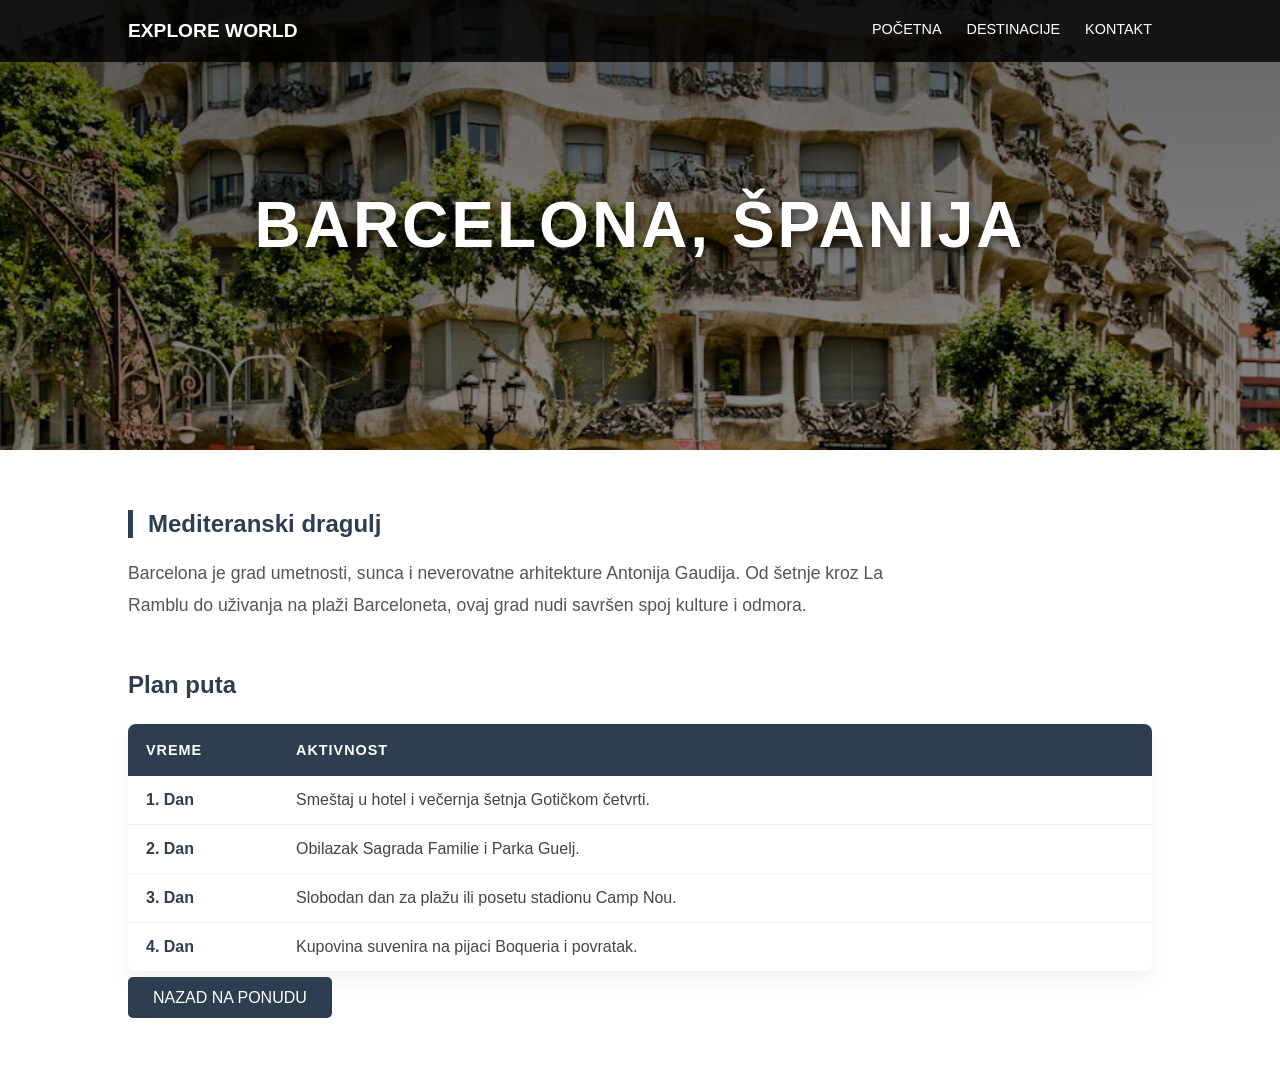
==== barcelona.html @ 483ad630 "Add files via upload" ====
<!DOCTYPE html>
<html lang="sr">
<head>
    <meta charset="UTF-8">
    <title>Plan Ture - Barcelona | Explore World</title>
    <link rel="stylesheet" href="style.css">
</head>
<body>
    <nav class="navbar">
        <div class="logo">EXPLORE WORLD</div>
        <ul class="nav-links">
            <li><a href="index.html">Početna</a></li>
            <li><a href="index.html#destinacije">Destinacije</a></li>
            <li><a href="index.html#kontakt">Kontakt</a></li>
        </ul>
    </nav>

    <header class="destination-hero" style="background: linear-gradient(rgba(0,0,0,0.3), rgba(0,0,0,0.1)), url('Slike/Mila.jpg') center/cover;">
        <div class="hero-content">
            <h1>Barcelona, Španija</h1>
        </div>
    </header>

    <main class="destination-details">
        <section class="about-place">
            <h2>Mediteranski dragulj</h2>
            <p>Barcelona je grad umetnosti, sunca i neverovatne arhitekture Antonija Gaudija. Od šetnje kroz La Ramblu do uživanja na plaži Barceloneta, ovaj grad nudi savršen spoj kulture i odmora.</p>
        </section>

        <section class="tour-plan">
            <h2>Plan puta</h2>
            <table class="tour-table">
                <thead>
                    <tr><th>Vreme</th><th>Aktivnost</th></tr>
                </thead>
                <tbody>
                    <tr><td>1. Dan</td><td>Smeštaj u hotel i večernja šetnja Gotičkom četvrti.</td></tr>
                    <tr><td>2. Dan</td><td>Obilazak Sagrada Familie i Parka Guelj.</td></tr>
                    <tr><td>3. Dan</td><td>Slobodan dan za plažu ili posetu stadionu Camp Nou.</td></tr>
                    <tr><td>4. Dan</td><td>Kupovina suvenira na pijaci Boqueria i povratak.</td></tr>
                </tbody>
            </table>
            <br>
            <a href="index.html#destinacije" class="btn" style="text-decoration: none;">Nazad na ponudu</a>
        </section>
    </main>
</body>
</html>
---- style.css ----
* {
  margin: 0;
  padding: 0;
  box-sizing: border-box;
}

body {
  font-family: "Segoe UI", Tahoma, Geneva, Verdana, sans-serif;
  scroll-behavior: smooth;
}

.navbar {
  position: fixed;
  width: 100%;
  display: flex;
  justify-content: space-between;
  padding: 20px 10%;
  background: rgba(0, 0, 0, 0.8);
  z-index: 1000;
}
.navbar .logo {
  color: #ffffff;
  font-weight: bold;
  font-size: 1.2rem;
}
.navbar .nav-links {
  display: flex;
  list-style: none;
}
.navbar .nav-links li {
  margin-left: 25px;
}
.navbar .nav-links a {
  color: #ffffff;
  text-decoration: none;
  font-size: 0.9rem;
  text-transform: uppercase;
}

.hero {
  height: 100vh;
  background: linear-gradient(rgba(0, 0, 0, 0.4), rgba(0, 0, 0, 0.2)), url("Slike/planina.jpg") center/cover no-repeat;
  display: flex;
  align-items: center;
  padding-left: 10%;
}
.hero h1 {
  color: #ffffff;
  font-size: 4rem;
  max-width: 600px;
  line-height: 1.1;
}

.destinations {
  padding: 100px 10%;
  background: #f4f4f4;
}
.destinations .section-title {
  text-align: center;
  margin-bottom: 50px;
}
.destinations .grid {
  display: grid;
  grid-template-columns: repeat(auto-fit, minmax(300px, 1fr));
  gap: 30px;
}

.card {
  background: #ffffff;
  border-radius: 10px;
  overflow: hidden;
  box-shadow: 0 5px 15px rgba(0, 0, 0, 0.1);
  transition: 0.3s;
  cursor: pointer;
}
.card:hover {
  transform: translateY(-10px);
}
.card img {
  width: 100%;
  height: 200px;
  -o-object-fit: cover;
     object-fit: cover;
}
.card .card-body {
  padding: 20px;
}
.card .card-body h3 {
  margin-bottom: 10px;
}
.card .card-body p {
  color: #666;
  font-size: 0.9rem;
  margin-bottom: 15px;
}
.card .card-body .price {
  display: block;
  font-weight: bold;
  color: #2c3e50;
  margin-bottom: 15px;
}

.contact {
  padding: 100px 10%;
  display: flex;
  justify-content: center;
}
.contact .contact-card {
  background: #ffffff;
  padding: 40px;
  border-radius: 15px;
  box-shadow: 0 10px 30px rgba(0, 0, 0, 0.1);
  width: 100%;
  max-width: 600px;
  text-align: center;
}
.contact .contact-card h2 {
  margin-bottom: 30px;
}
.contact .contact-card input, .contact .contact-card textarea {
  width: 100%;
  padding: 12px;
  margin-bottom: 20px;
  border: 1px solid #ddd;
  border-radius: 5px;
}

.btn {
  background: #2c3e50;
  color: #ffffff;
  padding: 12px 25px;
  border: none;
  border-radius: 5px;
  cursor: pointer;
  text-transform: uppercase;
}
.btn:hover {
  background: rgb(62.0967741935, 87.5, 112.9032258065);
}

.destination-hero {
  height: 50vh;
  display: flex;
  align-items: center;
  justify-content: center;
  text-align: center;
  position: relative;
}
.destination-hero::after {
  content: "";
  position: absolute;
  top: 0;
  left: 0;
  width: 100%;
  height: 100%;
  background: rgba(0, 0, 0, 0.4);
  z-index: 1;
}
.destination-hero .hero-content {
  position: relative;
  z-index: 2;
}
.destination-hero .hero-content h1 {
  color: #ffffff;
  font-size: clamp(2rem, 5vw, 4rem);
  text-transform: uppercase;
  letter-spacing: 3px;
  text-shadow: 2px 2px 10px rgba(0, 0, 0, 0.5);
}

.destination-details {
  padding: 60px 10%;
  background-color: #ffffff;
}
.destination-details .about-place {
  margin-bottom: 50px;
}
.destination-details .about-place h2 {
  color: #2c3e50;
  margin-bottom: 20px;
  border-left: 5px solid #2c3e50;
  padding-left: 15px;
}
.destination-details .about-place p {
  font-size: 1.1rem;
  line-height: 1.8;
  color: #555;
  max-width: 800px;
}

.tour-plan h2 {
  color: #2c3e50;
  margin-bottom: 25px;
}

.tour-table {
  width: 100%;
  border-collapse: collapse;
  background: #fff;
  box-shadow: 0 10px 20px rgba(0, 0, 0, 0.05);
  border-radius: 8px;
  overflow: hidden;
}
.tour-table thead {
  background-color: #2c3e50;
  color: #ffffff;
}
.tour-table thead th {
  padding: 18px;
  text-align: left;
  text-transform: uppercase;
  font-size: 0.9rem;
  letter-spacing: 1px;
}
.tour-table tbody tr {
  border-bottom: 1px solid #eee;
  transition: background 0.3s;
}
.tour-table tbody tr:hover {
  background-color: #f8f9fa;
}
.tour-table tbody tr:last-child {
  border-bottom: none;
}
.tour-table tbody td {
  padding: 15px 18px;
  color: #444;
}
.tour-table tbody td:first-child {
  font-weight: bold;
  color: #2c3e50;
  width: 150px;
}

@media (max-width: 768px) {
  .destination-details {
    padding: 40px 5%;
  }
  .tour-table {
    display: block;
    overflow-x: auto;
  }
}/*# sourceMappingURL=style.css.map */
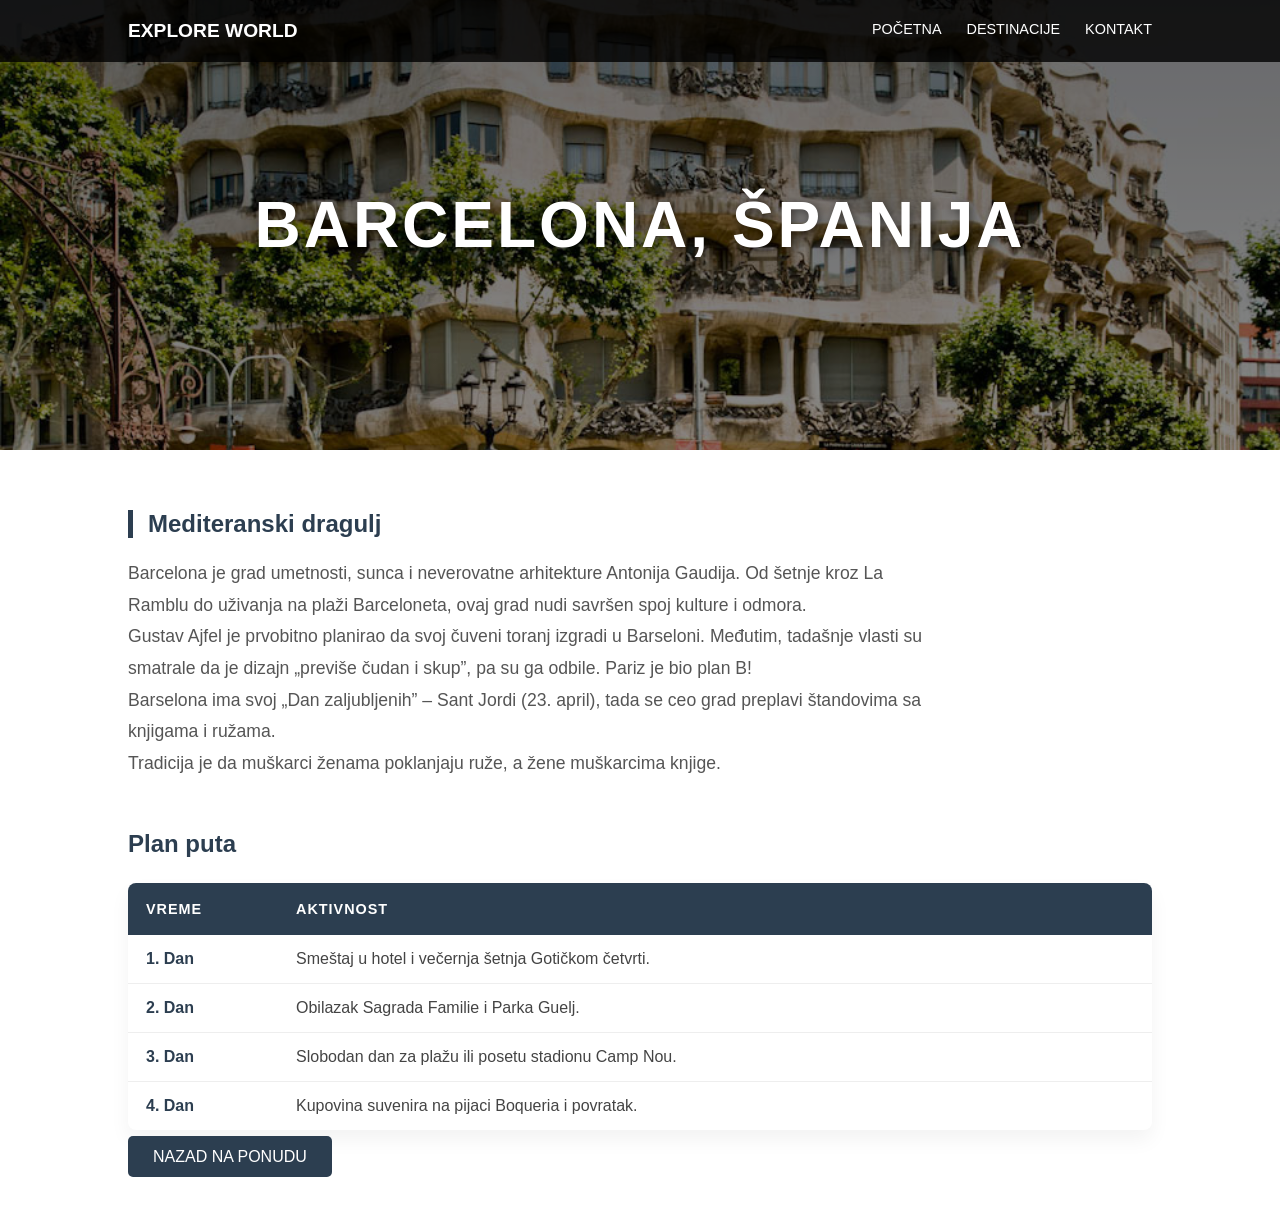
==== commit 271577b8: "Update barcelona.html" ====
--- a/barcelona.html
+++ b/barcelona.html
@@ -24,7 +24,10 @@
     <main class="destination-details">
         <section class="about-place">
             <h2>Mediteranski dragulj</h2>
-            <p>Barcelona je grad umetnosti, sunca i neverovatne arhitekture Antonija Gaudija. Od šetnje kroz La Ramblu do uživanja na plaži Barceloneta, ovaj grad nudi savršen spoj kulture i odmora.</p>
+            <p>Barcelona je grad umetnosti, sunca i neverovatne arhitekture Antonija Gaudija. Od šetnje kroz La Ramblu do uživanja na plaži Barceloneta, ovaj grad nudi savršen spoj kulture i odmora. <br>
+                Gustav Ajfel je prvobitno planirao da svoj čuveni toranj izgradi u Barseloni. Međutim, tadašnje vlasti su smatrale da je dizajn „previše čudan i skup”, pa su ga odbile. Pariz je bio plan B! <br>
+                Barselona ima svoj „Dan zaljubljenih” – Sant Jordi (23. april), tada se ceo grad preplavi štandovima sa knjigama i ružama. <br>Tradicija je da muškarci ženama poklanjaju ruže, a žene muškarcima knjige.
+            </p>
         </section>
 
         <section class="tour-plan">
@@ -44,5 +47,6 @@
             <a href="index.html#destinacije" class="btn" style="text-decoration: none;">Nazad na ponudu</a>
         </section>
     </main>
+  
 </body>
-</html>+</html>
